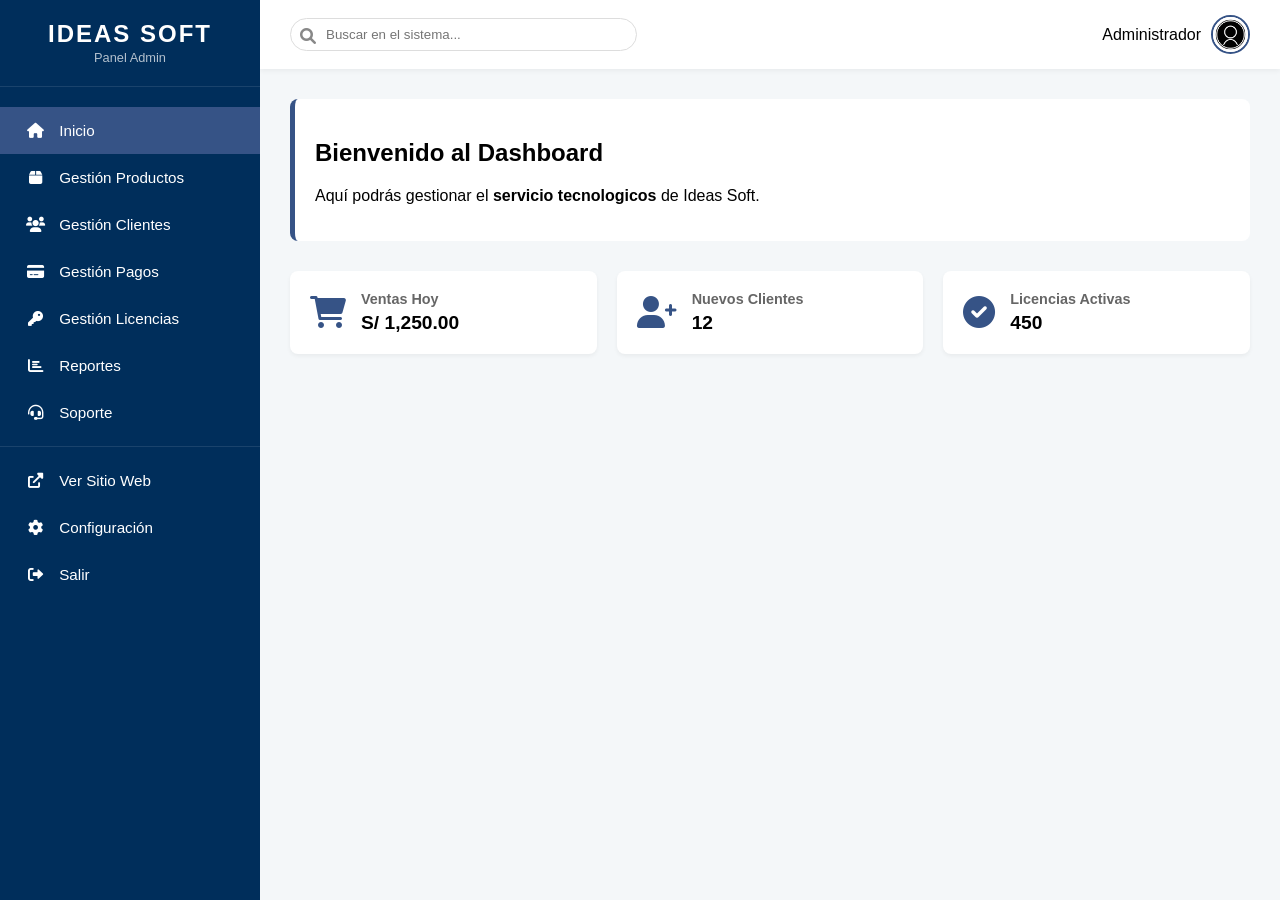
==== admin/dashboard.html @ 4c814af2 "Subiendo proyecto" ====
<!DOCTYPE html>
<html lang="es">
<head>
    <meta charset="UTF-8">
    <meta name="viewport" content="width=device-width, initial-scale=1.0">
    <title>IdeasSoft - Panel Administrativo</title>
    <link rel="stylesheet" href="https://cdnjs.cloudflare.com/ajax/libs/font-awesome/6.0.0/css/all.min.css">
    <link rel="stylesheet" href="/admin/css/admin.css">
</head>
<body>

    <div class="dashboard-container">
        <aside class="sidebar">
            <div class="sidebar-header">
                <h2>IDEAS SOFT</h2>
                <span>Panel Admin</span>
            </div>
            <nav class="sidebar-menu">
    <ul>
        <li class="active"><a href="#"><i class="fas fa-home"></i> Inicio</a></li>
        <li><a href="#"><i class="fas fa-box"></i> Gestión Productos</a></li>
        <li><a href="#"><i class="fas fa-users"></i> Gestión Clientes</a></li>
        <li><a href="#"><i class="fas fa-credit-card"></i> Gestión Pagos</a></li>
        <li><a href="#"><i class="fas fa-key"></i> Gestión Licencias</a></li>
        <li><a href="#"><i class="fas fa-chart-bar"></i> Reportes</a></li>
        <li><a href="#"><i class="fas fa-headset"></i> Soporte</a></li>
        
        <li class="separator"></li>

        <li>
            <a href="../index.html" class="view-site-link">
                <i class="fas fa-external-link-alt"></i> Ver Sitio Web
            </a>
        </li>

        <li><a href="#"><i class="fas fa-cog"></i> Configuración</a></li>
        <li><a href="javascript:void(0)" onclick="logout()" class="logout-link"><i class="fas fa-sign-out-alt"></i> Salir</a></li>
    </ul>
</nav>
        </aside>

        <main class="main-content">
            <header class="main-header">
                <div class="search-bar">
                    <i class="fas fa-search"></i>
                    <input type="text" placeholder="Buscar en el sistema...">
                </div>
                <div class="admin-profile">
                    <span id="admin-name">Administrador</span>
                    <img src="/assets/img/user.jpg" alt="Avatar" height="35" width="35">
                </div>
            </header>

            <section class="content-body" id="dynamic-content">
                <div class="welcome-banner">
                    <h1>Bienvenido al Dashboard</h1>
                    <p>Aquí podrás gestionar el <strong>servicio tecnologicos</strong> de Ideas Soft.</p>
                </div>

                <div class="stats-grid">
                    <div class="stat-card">
                        <i class="fas fa-shopping-cart"></i>
                        <div>
                            <h3>Ventas Hoy</h3>
                            <p>S/ 1,250.00</p>
                        </div>
                    </div>
                    <div class="stat-card">
                        <i class="fas fa-user-plus"></i>
                        <div>
                            <h3>Nuevos Clientes</h3>
                            <p>12</p>
                        </div>
                    </div>
                    <div class="stat-card">
                        <i class="fas fa-check-circle"></i>
                        <div>
                            <h3>Licencias Activas</h3>
                            <p>450</p>
                        </div>
                    </div>
                </div>
            </section>
        </main>
    </div>

    <script src="../js/auth.js"></script>
</body>
</html>
---- admin/css/admin.css ----
:root {
    --azul-oscuro: #002e5b;
    --azul-medio: #365386;
    --gris-fondo: #f4f7f9;
    --blanco: #ffffff;
    --texto: #333;
    --rojo: #d9534f;
}

body {
    margin: 0;
    font-family: 'Segoe UI', Tahoma, Geneva, Verdana, sans-serif;
    background-color: var(--gris-fondo);
}

.dashboard-container {
    display: flex;
    height: 100vh;
}

/* SIDEBAR */
.sidebar {
    width: 260px;
    background-color: var(--azul-oscuro);
    color: var(--blanco);
    display: flex;
    flex-direction: column;
}

.sidebar-header {
    padding: 20px;
    text-align: center;
    border-bottom: 1px solid rgba(255,255,255,0.1);
}

.sidebar-header h2 { margin: 0; font-size: 1.5rem; letter-spacing: 2px; }
.sidebar-header span { font-size: 0.8rem; opacity: 0.7; }

.sidebar-menu { flex: 1; padding: 20px 0; }
.sidebar-menu ul { list-style: none; padding: 0; margin: 0; }
.sidebar-menu li a {
    display: block;
    padding: 15px 25px;
    color: var(--blanco);
    text-decoration: none;
    transition: 0.3s;
    font-size: 0.95rem;
}

.sidebar-menu li a i { margin-right: 10px; width: 20px; text-align: center; }
.sidebar-menu li a:hover, .sidebar-menu li.active a {
    background-color: var(--azul-medio);
}

.separator { border-top: 1px solid rgba(255,255,255,0.1); margin: 10px 0; }
.logout-link:hover { color: var(--rojo) !important; }

/* MAIN CONTENT */
.main-content {
    flex: 1;
    display: flex;
    flex-direction: column;
    overflow-y: auto;
}

.main-header {
    background: var(--blanco);
    padding: 15px 30px;
    display: flex;
    justify-content: space-between;
    align-items: center;
    box-shadow: 0 2px 5px rgba(0,0,0,0.05);
}

.search-bar { position: relative; width: 300px; }
.search-bar i { position: absolute; left: 10px; top: 10px; color: #888; }
.search-bar input {
    width: 100%;
    padding: 8px 10px 8px 35px;
    border: 1px solid #ddd;
    border-radius: 20px;
    outline: none;
}

.admin-profile { display: flex; align-items: center; gap: 10px; }
.admin-profile img { border-radius: 50%; border: 2px solid var(--azul-medio); }

.content-body { padding: 30px; }

.welcome-banner {
    background: var(--blanco);
    padding: 20px;
    border-radius: 8px;
    border-left: 5px solid var(--azul-medio);
    margin-bottom: 30px;
}

.stats-grid {
    display: grid;
    grid-template-columns: repeat(auto-fit, minmax(200px, 1fr));
    gap: 20px;
}

.stat-card {
    background: var(--blanco);
    padding: 20px;
    border-radius: 8px;
    display: flex;
    align-items: center;
    gap: 15px;
    box-shadow: 0 2px 4px rgba(0,0,0,0.05);
}

.stat-card i { font-size: 2rem; color: var(--azul-medio); }
.stat-card h3 { margin: 0; font-size: 0.9rem; color: #666; }
.stat-card p { margin: 5px 0 0; font-size: 1.2rem; font-weight: bold; }
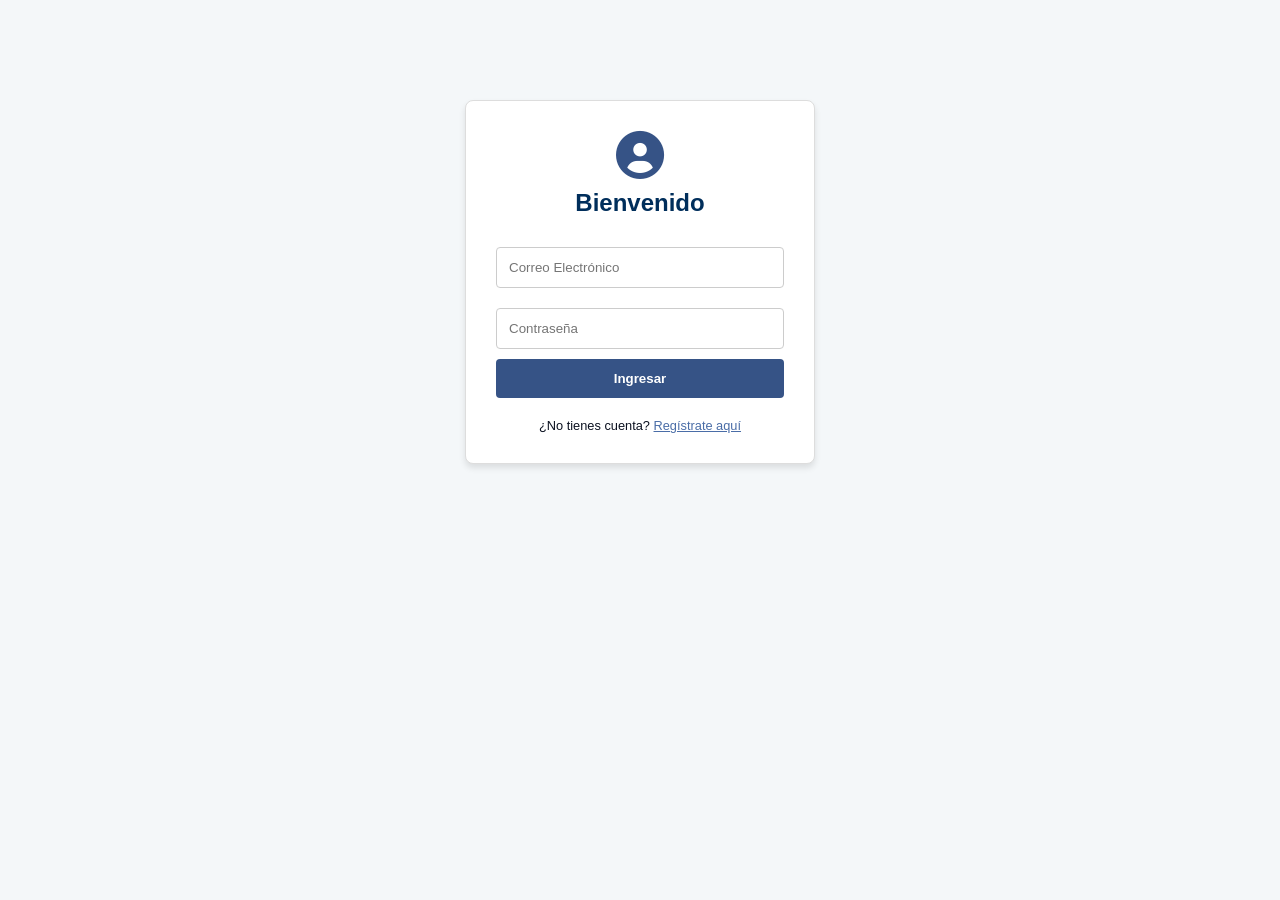
==== commit a373bf24: "Primer commit del proyecto" ====
--- a/admin/dashboard.html
+++ b/admin/dashboard.html
@@ -1,4 +1,4 @@
-<!DOCTYPE html>
+﻿<!DOCTYPE html>
 <html lang="es">
 <head>
     <meta charset="UTF-8">
@@ -8,42 +8,41 @@
     <link rel="stylesheet" href="/admin/css/admin.css">
 </head>
 <body>
-
     <div class="dashboard-container">
         <aside class="sidebar">
             <div class="sidebar-header">
                 <h2>IDEAS SOFT</h2>
-                <span>Panel Admin</span>
+                <span>Control Center</span>
             </div>
             <nav class="sidebar-menu">
-    <ul>
-        <li class="active"><a href="#"><i class="fas fa-home"></i> Inicio</a></li>
-        <li><a href="#"><i class="fas fa-box"></i> Gestión Productos</a></li>
-        <li><a href="#"><i class="fas fa-users"></i> Gestión Clientes</a></li>
-        <li><a href="#"><i class="fas fa-credit-card"></i> Gestión Pagos</a></li>
-        <li><a href="#"><i class="fas fa-key"></i> Gestión Licencias</a></li>
-        <li><a href="#"><i class="fas fa-chart-bar"></i> Reportes</a></li>
-        <li><a href="#"><i class="fas fa-headset"></i> Soporte</a></li>
-        
-        <li class="separator"></li>
-
-        <li>
-            <a href="../index.html" class="view-site-link">
-                <i class="fas fa-external-link-alt"></i> Ver Sitio Web
-            </a>
-        </li>
-
-        <li><a href="#"><i class="fas fa-cog"></i> Configuración</a></li>
-        <li><a href="javascript:void(0)" onclick="logout()" class="logout-link"><i class="fas fa-sign-out-alt"></i> Salir</a></li>
-    </ul>
-</nav>
+                <ul>
+                    <li class="active"><a href="#section-dashboard" data-nav-target="section-dashboard"><i class="fas fa-house"></i> Dashboard</a></li>
+                    <li><a href="#section-productos" data-nav-target="section-productos"><i class="fas fa-box"></i> Productos</a></li>
+                    <li><a href="#section-clientes" data-nav-target="section-clientes"><i class="fas fa-users"></i> Clientes</a></li>
+                    <li><a href="#section-pagos" data-nav-target="section-pagos"><i class="fas fa-credit-card"></i> Pagos</a></li>
+                    <li><a href="#section-licencias" data-nav-target="section-licencias"><i class="fas fa-key"></i> Licencias</a></li>
+                    <li><a href="#section-reportes" data-nav-target="section-reportes"><i class="fas fa-chart-line"></i> Reportes</a></li>
+                    <li><a href="#section-soporte" data-nav-target="section-soporte"><i class="fas fa-headset"></i> Soporte</a></li>
+                    <li class="separator"></li>
+                    <li>
+                        <a href="../index.html" class="view-site-link">
+                            <i class="fas fa-external-link-alt"></i> Ver Sitio Web
+                        </a>
+                    </li>
+                    <li><a href="#section-configuracion" data-nav-target="section-configuracion"><i class="fas fa-gear"></i> Configuración</a></li>
+                    <li><a href="javascript:void(0)" onclick="logout()" class="logout-link"><i class="fas fa-right-from-bracket"></i> Salir</a></li>
+                </ul>
+            </nav>
         </aside>
 
         <main class="main-content">
             <header class="main-header">
+                <button class="menu-toggle" id="menuToggle" aria-label="Abrir menú">
+                    <i class="fas fa-bars"></i>
+                </button>
                 <div class="search-bar">
                     <i class="fas fa-search"></i>
-                    <input type="text" placeholder="Buscar en el sistema...">
+                    <input type="text" id="global-search" placeholder="Buscar en pagos, clientes y tickets...">
                 </div>
                 <div class="admin-profile">
                     <span id="admin-name">Administrador</span>
@@ -52,38 +51,267 @@
             </header>
 
             <section class="content-body" id="dynamic-content">
-                <div class="welcome-banner">
-                    <h1>Bienvenido al Dashboard</h1>
-                    <p>Aquí podrás gestionar el <strong>servicio tecnologicos</strong> de Ideas Soft.</p>
+                <div class="welcome-banner" id="section-dashboard">
+                    <h1>Resumen ejecutivo</h1>
+                    <p>Supervisa ventas, clientes y licencias en una sola vista operativa.</p>
                 </div>
 
                 <div class="stats-grid">
+                    <div class="stat-card" id="section-licencias">
+                        <div class="stat-icon"><i class="fas fa-sack-dollar"></i></div>
+                        <div class="stat-content">
+                            <h3>Ventas hoy</h3>
+                            <p id="kpi-sales-value">S/ 0</p>
+                            <small id="kpi-sales-meta">Cargando...</small>
+                        </div>
+                    </div>
                     <div class="stat-card">
-                        <i class="fas fa-shopping-cart"></i>
-                        <div>
-                            <h3>Ventas Hoy</h3>
-                            <p>S/ 1,250.00</p>
+                        <div class="stat-icon"><i class="fas fa-user-plus"></i></div>
+                        <div class="stat-content">
+                            <h3>Nuevos clientes</h3>
+                            <p id="kpi-clients-value">0</p>
+                            <small id="kpi-clients-meta">Cargando...</small>
                         </div>
                     </div>
                     <div class="stat-card">
-                        <i class="fas fa-user-plus"></i>
-                        <div>
-                            <h3>Nuevos Clientes</h3>
-                            <p>12</p>
+                        <div class="stat-icon"><i class="fas fa-key"></i></div>
+                        <div class="stat-content">
+                            <h3>Licencias activas</h3>
+                            <p id="kpi-licenses-value">0</p>
+                            <small id="kpi-licenses-meta">Cargando...</small>
                         </div>
                     </div>
                     <div class="stat-card">
-                        <i class="fas fa-check-circle"></i>
-                        <div>
-                            <h3>Licencias Activas</h3>
-                            <p>450</p>
-                        </div>
-                    </div>
-                </div>
+                        <div class="stat-icon"><i class="fas fa-ticket"></i></div>
+                        <div class="stat-content">
+                            <h3>Tickets abiertos</h3>
+                            <p id="kpi-payments-value">0</p>
+                            <small id="kpi-payments-meta">Cargando...</small>
+                        </div>
+                    </div>
+                </div>
+
+                <div class="dashboard-grid">
+                    <article class="panel-card panel-chart" id="section-reportes">
+                        <div class="panel-head">
+                            <h2>Rendimiento mensual</h2>
+                            <span class="badge-positive" id="kpi-trend">0%</span>
+                        </div>
+                        <svg viewBox="0 0 560 220" class="line-chart" aria-label="Gráfico de rendimiento" id="sales-chart">
+                            <polyline id="line-shadow" points="30,185 110,160 190,170 270,130 350,120 430,98 510,70" class="line-shadow"></polyline>
+                            <polyline id="line-main" points="30,185 110,160 190,170 270,130 350,120 430,98 510,70" class="line-main"></polyline>
+                            <g class="points" id="line-points"></g>
+                        </svg>
+                    </article>
+
+                    <article class="panel-card panel-list">
+                        <div class="panel-head">
+                            <h2>Estado de servicios</h2>
+                        </div>
+                        <ul class="status-list" id="status-list">
+                            <li><span>Comprobando servicios...</span><strong class="warn">Cargando</strong></li>
+                        </ul>
+                    </article>
+                </div>
+
+                <article class="panel-card">
+                    <div class="panel-head">
+                        <h2>Actividad reciente</h2>
+                    </div>
+                    <div class="table-wrapper">
+                        <table class="activity-table">
+                            <thead>
+                                <tr>
+                                    <th>Hora</th>
+                                    <th>Cliente</th>
+                                    <th>Acción</th>
+                                    <th>Monto</th>
+                                    <th>Estado</th>
+                                </tr>
+                            </thead>
+                            <tbody id="activity-body">
+                                <tr>
+                                    <td colspan="5" class="table-empty">Cargando actividad...</td>
+                                </tr>
+                            </tbody>
+                        </table>
+                    </div>
+                </article>
+
+                <div class="dashboard-grid">
+                <article class="panel-card" id="section-pagos">
+                    <div class="panel-head">
+                        <h2>Gestión de Pagos</h2>
+                        <div class="head-actions">
+                            <button class="btn-ui btn-secondary" id="export-payments">Exportar Excel</button>
+                            <button class="btn-ui btn-secondary" id="refresh-payments">Actualizar</button>
+                        </div>
+                    </div>
+                        <div class="table-tools">
+                            <select id="payments-status-filter" class="status-input">
+                                <option value="all">Todos los estados</option>
+                                <option value="aprobado">Aprobado</option>
+                                <option value="pendiente">Pendiente</option>
+                                <option value="rechazado">Rechazado</option>
+                            </select>
+                            <input type="date" id="payments-date-from" class="status-input" aria-label="Pagos desde">
+                            <input type="date" id="payments-date-to" class="status-input" aria-label="Pagos hasta">
+                            <button class="btn-ui btn-secondary" id="payments-clear-filters">Limpiar</button>
+                        </div>
+                        <div class="table-wrapper">
+                            <table class="activity-table">
+                                <thead>
+                                    <tr>
+                                        <th><button class="sort-btn" data-sort-table="payments" data-sort-key="id">ID <span class="sort-indicator">-</span></button></th>
+                                        <th><button class="sort-btn" data-sort-table="payments" data-sort-key="cliente">Cliente <span class="sort-indicator">-</span></button></th>
+                                        <th><button class="sort-btn" data-sort-table="payments" data-sort-key="monto">Monto <span class="sort-indicator">-</span></button></th>
+                                        <th><button class="sort-btn" data-sort-table="payments" data-sort-key="estado">Estado <span class="sort-indicator">-</span></button></th>
+                                        <th>Acción</th>
+                                    </tr>
+                                </thead>
+                                <tbody id="payments-body">
+                                    <tr><td colspan="5" class="table-empty">Cargando pagos...</td></tr>
+                                </tbody>
+                            </table>
+                        </div>
+                        <div class="pagination-bar">
+                            <button class="btn-ui btn-secondary" id="payments-prev">Anterior</button>
+                            <span id="payments-page-info">Página 1 de 1</span>
+                            <button class="btn-ui btn-secondary" id="payments-next">Siguiente</button>
+                        </div>
+                    </article>
+
+                    <article class="panel-card panel-list">
+                        <div class="panel-head">
+                            <h2>Software Top</h2>
+                        </div>
+                        <ul class="status-list" id="top-software-list">
+                            <li><span>Cargando ranking...</span><strong class="warn">...</strong></li>
+                        </ul>
+                    </article>
+                </div>
+
+                <article class="panel-card" id="section-clientes">
+                    <div class="panel-head">
+                        <h2>Clientes Registrados</h2>
+                        <button class="btn-ui btn-secondary" id="export-clients">Exportar Excel</button>
+                    </div>
+                    <div class="table-wrapper">
+                        <table class="activity-table">
+                            <thead>
+                                <tr>
+                                    <th>ID</th>
+                                    <th>Nombre</th>
+                                    <th>Email</th>
+                                    <th>Rol</th>
+                                    <th>Estado</th>
+                                </tr>
+                            </thead>
+                            <tbody id="clients-body">
+                                <tr><td colspan="5" class="table-empty">Cargando clientes...</td></tr>
+                            </tbody>
+                        </table>
+                    </div>
+                </article>
+
+                <article class="panel-card" id="section-soporte">
+                    <div class="panel-head">
+                        <h2>Tickets de Soporte</h2>
+                        <button class="btn-ui btn-secondary" id="export-tickets">Exportar Excel</button>
+                    </div>
+                    <div class="table-tools">
+                        <select id="tickets-status-filter" class="status-input">
+                            <option value="all">Todos los estados</option>
+                            <option value="abierto">Abierto</option>
+                            <option value="pendiente">Pendiente</option>
+                            <option value="cerrado">Cerrado</option>
+                            <option value="resuelto">Resuelto</option>
+                        </select>
+                        <input type="date" id="tickets-date-from" class="status-input" aria-label="Tickets desde">
+                        <input type="date" id="tickets-date-to" class="status-input" aria-label="Tickets hasta">
+                        <button class="btn-ui btn-secondary" id="tickets-clear-filters">Limpiar</button>
+                    </div>
+                    <div class="table-wrapper">
+                        <table class="activity-table">
+                            <thead>
+                                <tr>
+                                    <th><button class="sort-btn" data-sort-table="tickets" data-sort-key="id">ID <span class="sort-indicator">-</span></button></th>
+                                    <th><button class="sort-btn" data-sort-table="tickets" data-sort-key="usuario">Usuario <span class="sort-indicator">-</span></button></th>
+                                    <th><button class="sort-btn" data-sort-table="tickets" data-sort-key="asunto">Asunto <span class="sort-indicator">-</span></button></th>
+                                    <th><button class="sort-btn" data-sort-table="tickets" data-sort-key="estado">Estado <span class="sort-indicator">-</span></button></th>
+                                    <th><button class="sort-btn" data-sort-table="tickets" data-sort-key="fecha">Fecha <span class="sort-indicator">-</span></button></th>
+                                </tr>
+                            </thead>
+                            <tbody id="tickets-body">
+                                <tr><td colspan="5" class="table-empty">Cargando tickets...</td></tr>
+                            </tbody>
+                        </table>
+                    </div>
+                    <div class="pagination-bar">
+                        <button class="btn-ui btn-secondary" id="tickets-prev">Anterior</button>
+                        <span id="tickets-page-info">Página 1 de 1</span>
+                        <button class="btn-ui btn-secondary" id="tickets-next">Siguiente</button>
+                    </div>
+                </article>
+
+                <div class="forms-grid">
+                    <article class="panel-card" id="section-productos">
+                        <div class="panel-head">
+                            <h2>Inventario</h2>
+                        </div>
+                        <form id="create-software-form" class="admin-form">
+                            <h3>Crear Software</h3>
+                            <input type="text" name="nombre" placeholder="Nombre del software" required>
+                            <input type="number" step="0.01" name="precio" placeholder="Precio" required>
+                            <textarea name="descripcion" placeholder="Descripción"></textarea>
+                            <button type="submit" class="btn-ui">Crear (POST /software/Crear)</button>
+                        </form>
+
+                        <form id="deactivate-software-form" class="admin-form">
+                            <h3>Desactivar Software</h3>
+                            <input type="number" name="id_software" placeholder="ID del software" required>
+                            <button type="submit" class="btn-ui btn-warning">Desactivar (PATCH /software/{id}/desactivar)</button>
+                        </form>
+                    </article>
+
+                    <article class="panel-card" id="section-configuracion">
+                        <div class="panel-head">
+                            <h2>Configuración</h2>
+                        </div>
+                        <form id="config-form" class="admin-form">
+                            <h3>Cambiar Configuración Global</h3>
+                            <input type="text" name="clave" placeholder="Clave (ej: telefono_contacto)" required>
+                            <input type="text" name="valor" placeholder="Nuevo valor" required>
+                            <button type="submit" class="btn-ui">Guardar (PUT /admin/configuracion/{clave})</button>
+                        </form>
+
+                        <form id="create-user-form" class="admin-form">
+                            <h3>Crear Usuario Interno</h3>
+                            <input type="text" name="nombre" placeholder="Nombre completo" required>
+                            <input type="email" name="email" placeholder="Email" required>
+                            <input type="password" name="password" placeholder="Contraseña temporal" required>
+                            <input type="text" name="rol" placeholder="Rol (admin, soporte, ventas)" required>
+                            <button type="submit" class="btn-ui">Crear (POST /admin/usuarios/Crear)</button>
+                        </form>
+                    </article>
+                </div>
+
+                <p class="feedback-msg" id="admin-feedback"></p>
             </section>
         </main>
     </div>
 
     <script src="../js/auth.js"></script>
+    <script src="../js/admin-dashboard.js"></script>
+    <script>
+        const menuToggle = document.getElementById('menuToggle');
+        const sidebar = document.querySelector('.sidebar');
+
+        if (menuToggle && sidebar) {
+            menuToggle.addEventListener('click', () => {
+                sidebar.classList.toggle('open');
+            });
+        }
+    </script>
 </body>
-</html>+</html>
--- a/admin/css/admin.css
+++ b/admin/css/admin.css
@@ -1,116 +1,559 @@
-:root {
-    --azul-oscuro: #002e5b;
-    --azul-medio: #365386;
-    --gris-fondo: #f4f7f9;
-    --blanco: #ffffff;
-    --texto: #333;
-    --rojo: #d9534f;
+﻿:root {
+    --bg: #f4f7fb;
+    --surface: #ffffff;
+    --surface-soft: #eef3ff;
+    --brand: #0f4c81;
+    --brand-2: #1a76c9;
+    --text: #162230;
+    --text-soft: #657488;
+    --ok: #1f9d61;
+    --warn: #d97706;
+    --border: #dbe4f0;
+    --shadow: 0 14px 30px rgba(16, 35, 56, 0.08);
+}
+
+* {
+    box-sizing: border-box;
 }
 
 body {
     margin: 0;
-    font-family: 'Segoe UI', Tahoma, Geneva, Verdana, sans-serif;
-    background-color: var(--gris-fondo);
+    font-family: "Segoe UI", Tahoma, Geneva, Verdana, sans-serif;
+    color: var(--text);
+    background: radial-gradient(circle at 15% 15%, #dff0ff 0, #f4f7fb 38%, #eff4fb 100%);
 }
 
 .dashboard-container {
-    display: flex;
+    display: grid;
+    grid-template-columns: 260px 1fr;
+    min-height: 100vh;
+}
+
+.sidebar {
+    background: linear-gradient(180deg, #082844 0%, #12395d 65%, #0f2f4f 100%);
+    color: #fff;
+    padding: 20px 0;
+    position: sticky;
+    top: 0;
     height: 100vh;
-}
-
-/* SIDEBAR */
-.sidebar {
-    width: 260px;
-    background-color: var(--azul-oscuro);
-    color: var(--blanco);
+    overflow-y: auto;
+}
+
+.sidebar-header {
+    padding: 10px 24px 22px;
+    border-bottom: 1px solid rgba(255, 255, 255, 0.12);
+}
+
+.sidebar-header h2 {
+    margin: 0;
+    font-size: 1.3rem;
+    letter-spacing: 1.5px;
+}
+
+.sidebar-header span {
+    display: block;
+    margin-top: 4px;
+    font-size: 0.8rem;
+    opacity: 0.85;
+}
+
+.sidebar-menu {
+    padding-top: 12px;
+}
+
+.sidebar-menu ul {
+    list-style: none;
+    margin: 0;
+    padding: 0;
+}
+
+.sidebar-menu li a {
+    display: flex;
+    align-items: center;
+    gap: 10px;
+    color: rgba(255, 255, 255, 0.92);
+    text-decoration: none;
+    padding: 12px 24px;
+    font-size: 0.95rem;
+    border-left: 3px solid transparent;
+    transition: background-color 0.2s ease, border-left-color 0.2s ease;
+}
+
+.sidebar-menu li a:hover,
+.sidebar-menu li.active a {
+    background-color: rgba(255, 255, 255, 0.1);
+    border-left-color: #72c6ff;
+}
+
+.separator {
+    border-top: 1px solid rgba(255, 255, 255, 0.2);
+    margin: 14px 20px;
+}
+
+.logout-link:hover {
+    color: #ffb4b4;
+}
+
+.main-content {
     display: flex;
     flex-direction: column;
-}
-
-.sidebar-header {
-    padding: 20px;
-    text-align: center;
-    border-bottom: 1px solid rgba(255,255,255,0.1);
-}
-
-.sidebar-header h2 { margin: 0; font-size: 1.5rem; letter-spacing: 2px; }
-.sidebar-header span { font-size: 0.8rem; opacity: 0.7; }
-
-.sidebar-menu { flex: 1; padding: 20px 0; }
-.sidebar-menu ul { list-style: none; padding: 0; margin: 0; }
-.sidebar-menu li a {
-    display: block;
-    padding: 15px 25px;
-    color: var(--blanco);
-    text-decoration: none;
-    transition: 0.3s;
-    font-size: 0.95rem;
-}
-
-.sidebar-menu li a i { margin-right: 10px; width: 20px; text-align: center; }
-.sidebar-menu li a:hover, .sidebar-menu li.active a {
-    background-color: var(--azul-medio);
-}
-
-.separator { border-top: 1px solid rgba(255,255,255,0.1); margin: 10px 0; }
-.logout-link:hover { color: var(--rojo) !important; }
-
-/* MAIN CONTENT */
-.main-content {
-    flex: 1;
-    display: flex;
-    flex-direction: column;
-    overflow-y: auto;
+    min-width: 0;
 }
 
 .main-header {
-    background: var(--blanco);
-    padding: 15px 30px;
-    display: flex;
+    background: rgba(255, 255, 255, 0.9);
+    backdrop-filter: blur(6px);
+    border-bottom: 1px solid var(--border);
+    padding: 16px 22px;
+    display: flex;
+    align-items: center;
     justify-content: space-between;
-    align-items: center;
-    box-shadow: 0 2px 5px rgba(0,0,0,0.05);
-}
-
-.search-bar { position: relative; width: 300px; }
-.search-bar i { position: absolute; left: 10px; top: 10px; color: #888; }
+    gap: 14px;
+    position: sticky;
+    top: 0;
+    z-index: 10;
+}
+
+.menu-toggle {
+    display: none;
+    border: 1px solid var(--border);
+    background: #fff;
+    color: var(--brand);
+    width: 40px;
+    height: 40px;
+    border-radius: 10px;
+    cursor: pointer;
+}
+
+.search-bar {
+    position: relative;
+    max-width: 360px;
+    width: 100%;
+}
+
+.search-bar i {
+    position: absolute;
+    left: 12px;
+    top: 12px;
+    color: var(--text-soft);
+}
+
 .search-bar input {
     width: 100%;
-    padding: 8px 10px 8px 35px;
-    border: 1px solid #ddd;
+    border: 1px solid var(--border);
+    border-radius: 12px;
+    padding: 10px 12px 10px 35px;
+    outline: none;
+    background-color: #fff;
+}
+
+.admin-profile {
+    display: flex;
+    align-items: center;
+    gap: 10px;
+    white-space: nowrap;
+}
+
+.admin-profile img {
+    border-radius: 50%;
+    border: 2px solid #b9d8f2;
+}
+
+.content-body {
+    padding: 24px;
+    display: grid;
+    gap: 18px;
+}
+
+.welcome-banner {
+    background: linear-gradient(120deg, #0d3a61 0%, #1467ad 65%, #1b8ad4 100%);
+    color: #fff;
+    border-radius: 16px;
+    padding: 22px;
+    box-shadow: var(--shadow);
+}
+
+.welcome-banner h1 {
+    margin: 0;
+    font-size: 1.45rem;
+}
+
+.welcome-banner p {
+    margin: 8px 0 0;
+    opacity: 0.95;
+}
+
+.stats-grid {
+    display: grid;
+    grid-template-columns: repeat(4, minmax(0, 1fr));
+    gap: 14px;
+}
+
+.stat-card {
+    background: var(--surface);
+    border: 1px solid var(--border);
+    border-radius: 14px;
+    padding: 16px;
+    display: flex;
+    gap: 12px;
+    align-items: center;
+    box-shadow: var(--shadow);
+}
+
+.stat-icon {
+    width: 44px;
+    height: 44px;
+    border-radius: 12px;
+    display: grid;
+    place-items: center;
+    background: var(--surface-soft);
+    color: var(--brand-2);
+}
+
+.stat-content h3 {
+    margin: 0;
+    font-size: 0.9rem;
+    color: var(--text-soft);
+}
+
+.stat-content p {
+    margin: 4px 0 2px;
+    font-size: 1.25rem;
+    font-weight: 700;
+}
+
+.stat-content small {
+    color: #4f6782;
+}
+
+.dashboard-grid {
+    display: grid;
+    grid-template-columns: 2fr 1fr;
+    gap: 14px;
+}
+
+.panel-card {
+    background: var(--surface);
+    border: 1px solid var(--border);
+    border-radius: 14px;
+    padding: 16px;
+    box-shadow: var(--shadow);
+}
+
+.panel-head {
+    display: flex;
+    align-items: center;
+    justify-content: space-between;
+    margin-bottom: 12px;
+    gap: 8px;
+    flex-wrap: wrap;
+}
+
+.panel-head h2 {
+    margin: 0;
+    font-size: 1rem;
+}
+
+.badge-positive {
+    color: #0d7c4e;
+    background: #dcfce7;
     border-radius: 20px;
-    outline: none;
-}
-
-.admin-profile { display: flex; align-items: center; gap: 10px; }
-.admin-profile img { border-radius: 50%; border: 2px solid var(--azul-medio); }
-
-.content-body { padding: 30px; }
-
-.welcome-banner {
-    background: var(--blanco);
-    padding: 20px;
+    padding: 4px 10px;
+    font-size: 0.82rem;
+    font-weight: 600;
+}
+
+.line-chart {
+    width: 100%;
+    height: auto;
+    border-radius: 10px;
+    background: linear-gradient(180deg, #f8fbff 0%, #ffffff 100%);
+    border: 1px dashed #d7e2f2;
+}
+
+.line-shadow {
+    fill: none;
+    stroke: #9eccf3;
+    stroke-width: 8;
+    stroke-linecap: round;
+    stroke-linejoin: round;
+    opacity: 0.25;
+}
+
+.line-main {
+    fill: none;
+    stroke: #1976d2;
+    stroke-width: 3.5;
+    stroke-linecap: round;
+    stroke-linejoin: round;
+}
+
+.points circle {
+    fill: #1976d2;
+}
+
+.status-list {
+    margin: 0;
+    padding: 0;
+    list-style: none;
+    display: grid;
+    gap: 12px;
+}
+
+.status-list li {
+    display: flex;
+    align-items: center;
+    justify-content: space-between;
+    border: 1px solid var(--border);
+    border-radius: 10px;
+    padding: 10px 12px;
+    font-size: 0.92rem;
+}
+
+.ok {
+    color: var(--ok);
+}
+
+.warn {
+    color: var(--warn);
+}
+
+.table-wrapper {
+    overflow-x: auto;
+}
+
+.activity-table {
+    width: 100%;
+    border-collapse: collapse;
+    min-width: 700px;
+}
+
+.activity-table th,
+.activity-table td {
+    text-align: left;
+    padding: 11px;
+    border-bottom: 1px solid #edf2f8;
+    font-size: 0.92rem;
+}
+
+.activity-table th {
+    color: var(--text-soft);
+    font-weight: 600;
+}
+
+.sort-btn {
+    border: 0;
+    background: transparent;
+    color: inherit;
+    font: inherit;
+    font-weight: 600;
+    cursor: pointer;
+    display: inline-flex;
+    align-items: center;
+    gap: 6px;
+    padding: 0;
+}
+
+.sort-btn.active {
+    color: var(--brand);
+}
+
+.sort-indicator {
+    font-size: 0.75rem;
+    color: #7b8ba1;
+}
+
+.table-empty {
+    text-align: center;
+    color: var(--text-soft);
+    padding: 18px 10px;
+}
+
+.tag {
+    border-radius: 999px;
+    padding: 4px 10px;
+    font-size: 0.78rem;
+    font-weight: 700;
+    display: inline-block;
+}
+
+.tag.success {
+    color: #11613c;
+    background: #dcfce7;
+}
+
+.tag.info {
+    color: #0d4e91;
+    background: #dbeafe;
+}
+
+.tag.warning {
+    color: #975a16;
+    background: #fef3c7;
+}
+
+.table-hit {
+    background: #fff1a8;
+    color: #3d2f00;
+    padding: 0 2px;
+    border-radius: 3px;
+}
+
+.forms-grid {
+    display: grid;
+    grid-template-columns: repeat(2, minmax(0, 1fr));
+    gap: 14px;
+}
+
+.admin-form {
+    display: grid;
+    gap: 8px;
+    margin-bottom: 16px;
+}
+
+.admin-form h3 {
+    margin: 6px 0;
+    font-size: 0.95rem;
+}
+
+.admin-form input,
+.admin-form textarea {
+    width: 100%;
+    border: 1px solid var(--border);
+    border-radius: 10px;
+    padding: 9px 10px;
+    font: inherit;
+}
+
+.admin-form textarea {
+    min-height: 70px;
+    resize: vertical;
+}
+
+.btn-ui {
+    border: 0;
+    border-radius: 10px;
+    padding: 10px 12px;
+    cursor: pointer;
+    background: var(--brand-2);
+    color: #fff;
+    font-weight: 600;
+}
+
+.btn-secondary {
+    background: #2d6a9f;
+}
+
+.btn-warning {
+    background: #c56a00;
+}
+
+.feedback-msg {
+    margin: 2px 0 0;
+    font-size: 0.9rem;
+    color: var(--text-soft);
+}
+
+.action-wrap {
+    display: flex;
+    align-items: center;
+    gap: 6px;
+}
+
+.table-tools {
+    display: flex;
+    flex-wrap: wrap;
+    gap: 8px;
+    margin-bottom: 10px;
+}
+
+.status-input {
+    border: 1px solid var(--border);
     border-radius: 8px;
-    border-left: 5px solid var(--azul-medio);
-    margin-bottom: 30px;
-}
-
-.stats-grid {
-    display: grid;
-    grid-template-columns: repeat(auto-fit, minmax(200px, 1fr));
-    gap: 20px;
-}
-
-.stat-card {
-    background: var(--blanco);
-    padding: 20px;
-    border-radius: 8px;
-    display: flex;
-    align-items: center;
-    gap: 15px;
-    box-shadow: 0 2px 4px rgba(0,0,0,0.05);
-}
-
-.stat-card i { font-size: 2rem; color: var(--azul-medio); }
-.stat-card h3 { margin: 0; font-size: 0.9rem; color: #666; }
-.stat-card p { margin: 5px 0 0; font-size: 1.2rem; font-weight: bold; }+    padding: 6px 8px;
+    font: inherit;
+    font-size: 0.82rem;
+}
+
+.pagination-bar {
+    margin-top: 10px;
+    display: flex;
+    align-items: center;
+    justify-content: flex-end;
+    gap: 8px;
+}
+
+.pagination-bar span {
+    color: var(--text-soft);
+    font-size: 0.9rem;
+}
+
+.btn-ui[disabled] {
+    opacity: 0.5;
+    cursor: not-allowed;
+}
+
+.head-actions {
+    display: inline-flex;
+    gap: 8px;
+    flex-wrap: wrap;
+}
+
+@media (max-width: 1100px) {
+    .stats-grid {
+        grid-template-columns: repeat(2, minmax(0, 1fr));
+    }
+
+    .dashboard-grid {
+        grid-template-columns: 1fr;
+    }
+
+    .forms-grid {
+        grid-template-columns: 1fr;
+    }
+}
+
+@media (max-width: 860px) {
+    .dashboard-container {
+        grid-template-columns: 1fr;
+    }
+
+    .sidebar {
+        position: fixed;
+        left: -270px;
+        width: 260px;
+        z-index: 20;
+        transition: left 0.2s ease;
+    }
+
+    .sidebar.open {
+        left: 0;
+    }
+
+    .menu-toggle {
+        display: inline-grid;
+        place-items: center;
+    }
+
+    .main-header {
+        padding: 12px;
+    }
+
+    .search-bar {
+        max-width: none;
+    }
+}
+
+@media (max-width: 640px) {
+    .content-body {
+        padding: 14px;
+    }
+
+    .stats-grid {
+        grid-template-columns: 1fr;
+    }
+
+    .admin-profile span {
+        display: none;
+    }
+}
